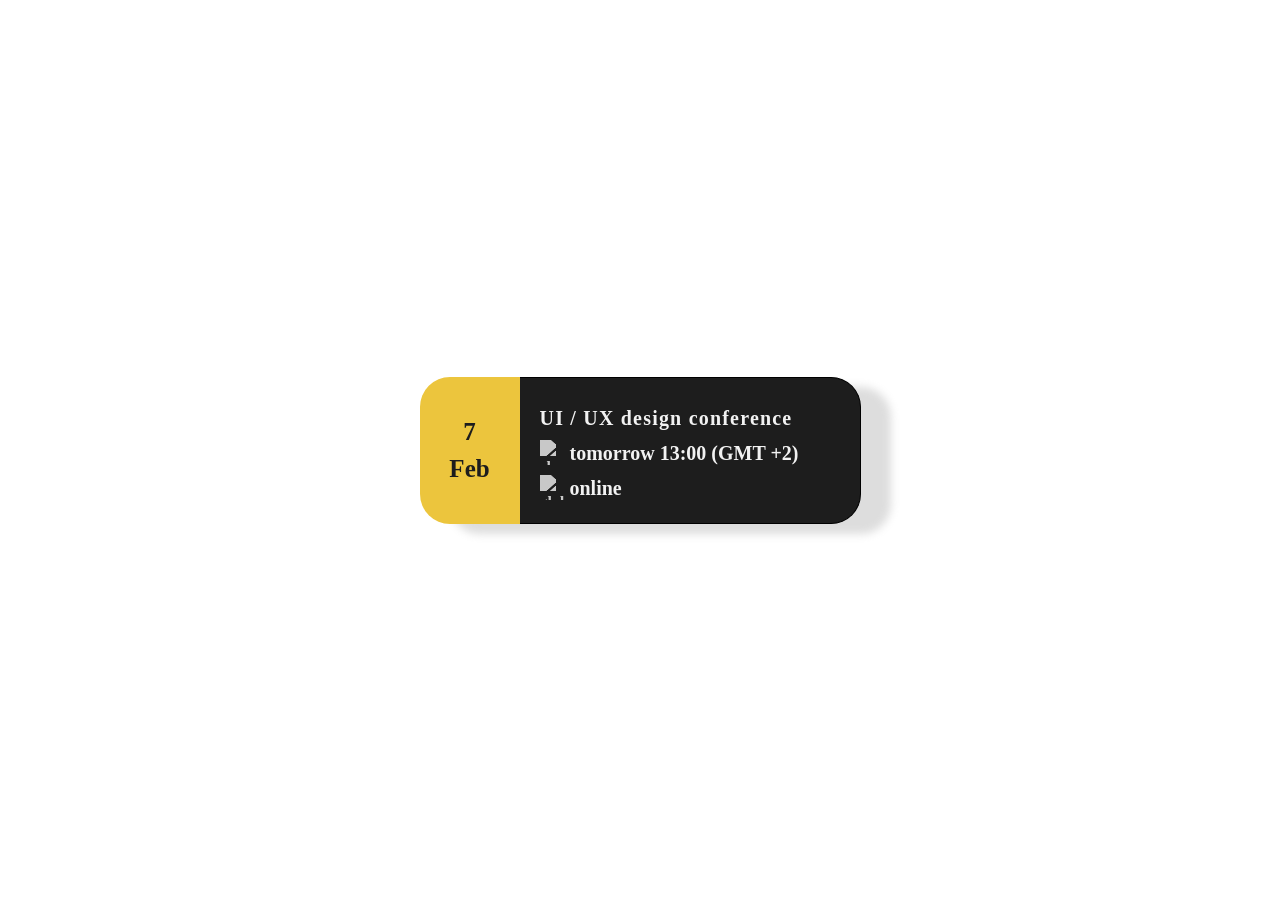
==== css-grid-example/index.html @ c43c0f1a "The initial css-grid layout" ====
<!DOCTYPE html>
<html lang="en">
  <head>
    <meta charset="UTF-8" />
    <meta name="viewport" content="width=device-width, initial-scale=1.0" />
    <title>A simple event component</title>
    <meta name="description" content="A simple event component" />

    <link rel="icon" href="https://fav.farm/🖥" />
    <link rel="stylesheet" href="./reset.css" />
    <link rel="stylesheet" href="./style.css" />
  </head>
  <body>
    <main>
      <section class="section-holder">
        <div class="event">
          <div class="event__date">
            <p class="event__date__item date__number">7</p>
            <p class="event__date__item date__month">Feb</p>
          </div>
          <div class="event__info">
            <div class="event__info_row_item">
              <p class="event__title">UI / UX design conference</p>
            </div>
            <div class="event__info_row_item">
              <div class="event__time__icon">
                <img
                  width="25"
                  height="25"
                  src="https://img.icons8.com/ios/50/clock--v1.png"
                  alt="clock--v1"
                />
              </div>
              <p class="event__time__text">tomorrow 13:00 (GMT +2)</p>
            </div>
            <div class="event__info_row_item">
              <img
                width="25"
                height="25"
                src="https://img.icons8.com/ios/50/globe--v1.png"
                alt="globe--v1"
              />
              <p class="event__location__text">online</p>
            </div>
          </div>
        </div>
      </section>
    </main>
  </body>
</html>
---- css-grid-example/style.css ----
:root {
  --yellow: #ecc53d;
  --black: #1d1d1d;
}

body {
  font-size: 1rem;
  line-height: 1.5;
  font-weight: 900;
  font-style: normal;
}

p {
  font-size: 1.25em;
}

.event {
  display: grid;
  grid-template-columns: 100px auto;

  filter: drop-shadow(30px 10px 4px rgba(169, 169, 169, 0.4));
}

.event__date {
  display: grid;
  grid-template-columns: 1fr;

  background-color: var(--yellow);
  color: var(--black);
  border-top-left-radius: 30px;
  border-bottom-left-radius: 30px;
  font-size: 1.25rem;
}
.event__date__item {
  display: grid;
  justify-content: center;
  /* align-content: center; */
  /* align-items: center; */
}

.date__number {
  display: grid;
  align-items: end;
}

.date__month {
  display: grid;
  align-items: start;
}

.event__info {
  padding: 20px;
  display: grid;
  grid-template-columns: 300px;
  grid-template-rows: 1fr 1fr 1fr;
  color: #f2f2f2;
  background-color: #1d1d1d;
  border-top-right-radius: 30px;
  border-bottom-right-radius: 30px;
  border: 1px solid black;
  border-left: none;
}

.event__title {
  letter-spacing: 1.2px;
}
.item {
  display: grid;
  justify-content: center;
  align-items: center;
}

.section-holder {
  display: flex;
  justify-content: center;
  align-items: center;
  height: 100vh;
}

.event__info_row_item {
  display: flex;
  justify-content: start;
  align-items: center;
  margin-top: 5px;
}

.event__info_row_item img {
  margin-right: 5px;
  filter: brightness(0) saturate(100%) invert(84%) sepia(0%) saturate(156%)
    hue-rotate(17deg) brightness(95%) contrast(95%);
}
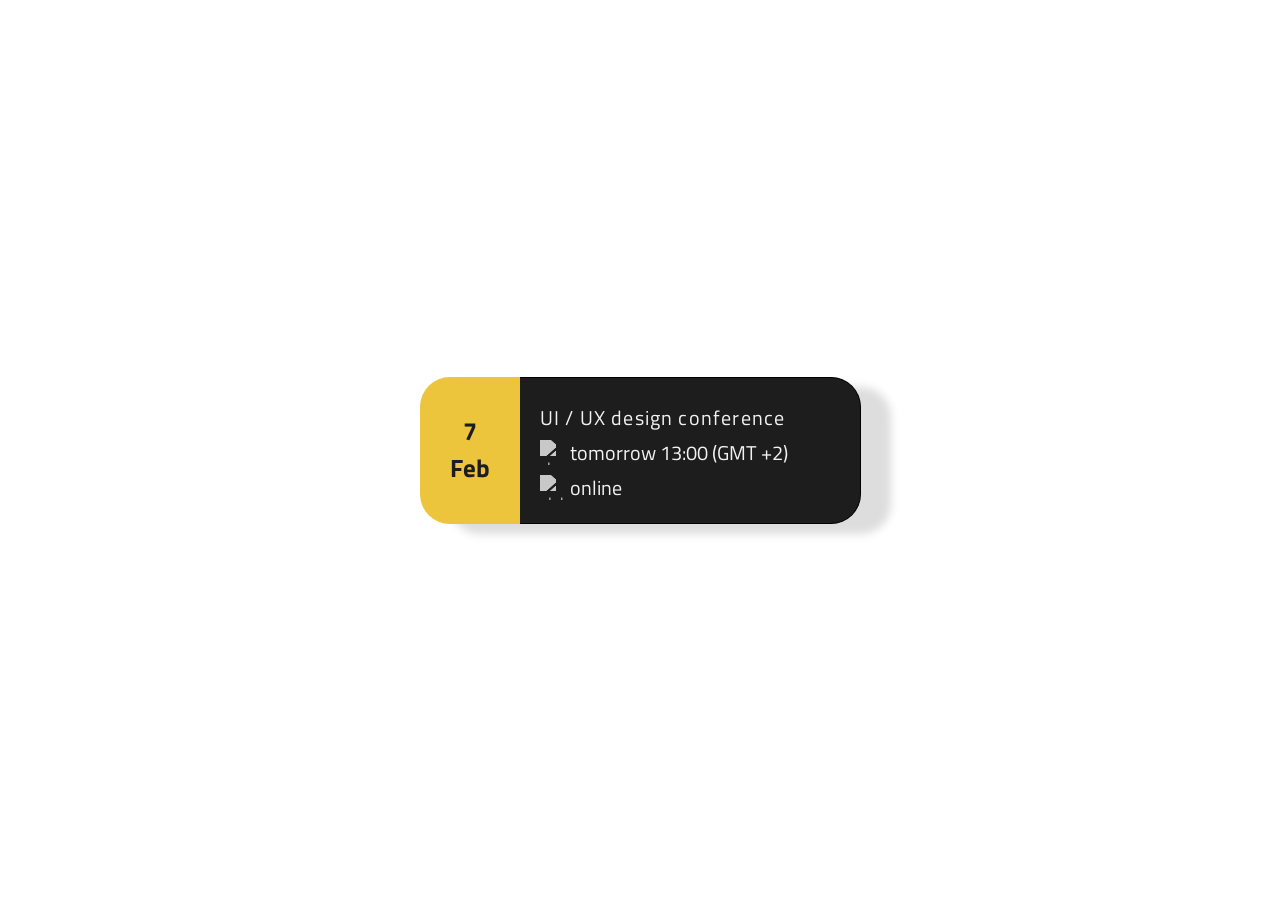
==== commit b0ceffac: "Added a google font" ====
--- a/css-grid-example/index.html
+++ b/css-grid-example/index.html
@@ -5,6 +5,13 @@
     <meta name="viewport" content="width=device-width, initial-scale=1.0" />
     <title>A simple event component</title>
     <meta name="description" content="A simple event component" />
+
+    <link rel="preconnect" href="https://fonts.googleapis.com" />
+    <link rel="preconnect" href="https://fonts.gstatic.com" crossorigin />
+    <link
+      href="https://fonts.googleapis.com/css2?family=Titillium+Web:ital,wght@0,200;0,300;0,400;0,600;0,700;0,900;1,200;1,300;1,400;1,600;1,700&display=swap"
+      rel="stylesheet"
+    />
 
     <link rel="icon" href="https://fav.farm/🖥" />
     <link rel="stylesheet" href="./reset.css" />
@@ -14,11 +21,11 @@
     <main>
       <section class="section-holder">
         <div class="event">
-          <div class="event__date">
+          <div class="event__date titillium-web-bold">
             <p class="event__date__item date__number">7</p>
             <p class="event__date__item date__month">Feb</p>
           </div>
-          <div class="event__info">
+          <div class="event__info titillium-web-regular">
             <div class="event__info_row_item">
               <p class="event__title">UI / UX design conference</p>
             </div>
--- a/css-grid-example/style.css
+++ b/css-grid-example/style.css
@@ -12,6 +12,42 @@
 
 p {
   font-size: 1.25em;
+}
+
+.titillium-web-light {
+  font-family: "Titillium Web", sans-serif;
+  font-weight: 300;
+  font-style: normal;
+}
+
+.titillium-web-regular {
+  font-family: "Titillium Web", sans-serif;
+  font-weight: 400;
+  font-style: normal;
+}
+
+.titillium-web-bold {
+  font-family: "Titillium Web", sans-serif;
+  font-weight: 700;
+  font-style: normal;
+}
+
+.titillium-web-black {
+  font-family: "Titillium Web", sans-serif;
+  font-weight: 900;
+  font-style: normal;
+}
+
+.titillium-web-light-italic {
+  font-family: "Titillium Web", sans-serif;
+  font-weight: 300;
+  font-style: italic;
+}
+
+.titillium-web-regular-italic {
+  font-family: "Titillium Web", sans-serif;
+  font-weight: 400;
+  font-style: italic;
 }
 
 .event {
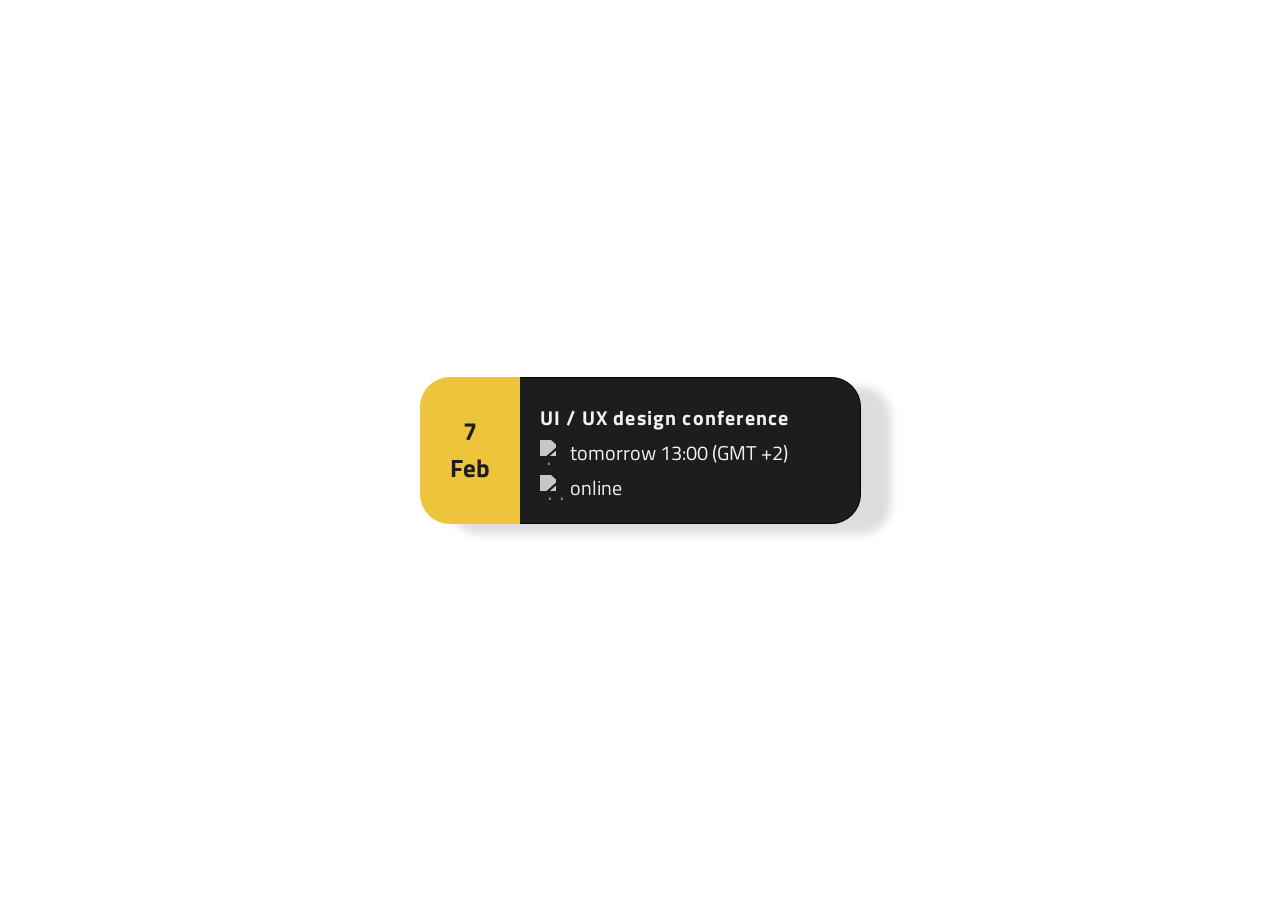
==== commit d86b1332: "Updated the DOM structure for the clock image" ====
--- a/css-grid-example/index.html
+++ b/css-grid-example/index.html
@@ -30,14 +30,12 @@
               <p class="event__title">UI / UX design conference</p>
             </div>
             <div class="event__info_row_item">
-              <div class="event__time__icon">
-                <img
-                  width="25"
-                  height="25"
-                  src="https://img.icons8.com/ios/50/clock--v1.png"
-                  alt="clock--v1"
-                />
-              </div>
+              <img
+                width="25"
+                height="25"
+                src="https://img.icons8.com/ios/50/clock--v1.png"
+                alt="clock--v1"
+              />
               <p class="event__time__text">tomorrow 13:00 (GMT +2)</p>
             </div>
             <div class="event__info_row_item">
--- a/css-grid-example/style.css
+++ b/css-grid-example/style.css
@@ -6,7 +6,7 @@
 body {
   font-size: 1rem;
   line-height: 1.5;
-  font-weight: 900;
+
   font-style: normal;
 }
 
@@ -14,47 +14,12 @@
   font-size: 1.25em;
 }
 
-.titillium-web-light {
-  font-family: "Titillium Web", sans-serif;
-  font-weight: 300;
-  font-style: normal;
-}
-
-.titillium-web-regular {
-  font-family: "Titillium Web", sans-serif;
-  font-weight: 400;
-  font-style: normal;
-}
-
-.titillium-web-bold {
-  font-family: "Titillium Web", sans-serif;
-  font-weight: 700;
-  font-style: normal;
-}
-
-.titillium-web-black {
-  font-family: "Titillium Web", sans-serif;
-  font-weight: 900;
-  font-style: normal;
-}
-
-.titillium-web-light-italic {
-  font-family: "Titillium Web", sans-serif;
-  font-weight: 300;
-  font-style: italic;
-}
-
-.titillium-web-regular-italic {
-  font-family: "Titillium Web", sans-serif;
-  font-weight: 400;
-  font-style: italic;
-}
-
 .event {
   display: grid;
   grid-template-columns: 100px auto;
 
   filter: drop-shadow(30px 10px 4px rgba(169, 169, 169, 0.4));
+  font-family: "Titillium Web", sans-serif;
 }
 
 .event__date {
@@ -66,6 +31,7 @@
   border-top-left-radius: 30px;
   border-bottom-left-radius: 30px;
   font-size: 1.25rem;
+  font-weight: 700;
 }
 .event__date__item {
   display: grid;
@@ -99,6 +65,7 @@
 
 .event__title {
   letter-spacing: 1.2px;
+  font-weight: 700;
 }
 .item {
   display: grid;
@@ -118,6 +85,8 @@
   justify-content: start;
   align-items: center;
   margin-top: 5px;
+  font-weight: 500;
+  transition-delay: 1s;
 }
 
 .event__info_row_item img {
@@ -125,3 +94,9 @@
   filter: brightness(0) saturate(100%) invert(84%) sepia(0%) saturate(156%)
     hue-rotate(17deg) brightness(95%) contrast(95%);
 }
+
+.event__info_row_item:hover * {
+  color: var(--yellow);
+  filter: brightness(0) saturate(100%) invert(69%) sepia(93%) saturate(327%)
+    hue-rotate(2deg) brightness(97%) contrast(95%);
+}
